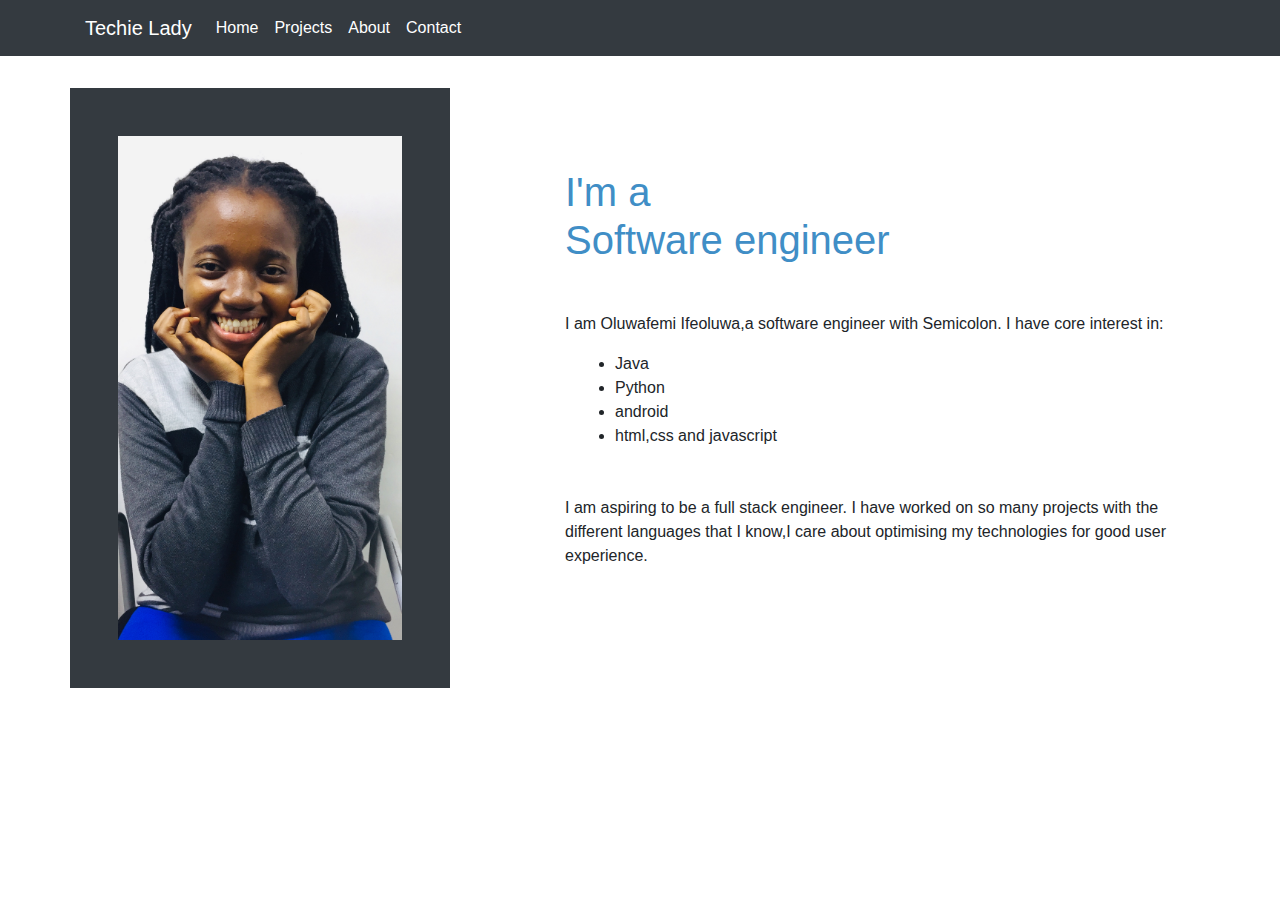
==== about.html @ 79ca0ab8 "Initial commit" ====
<!DOCTYPE html>
<html lang="en">
<head>
    <meta charset="UTF-8">
    <link rel="stylesheet" href="index.css">
    <link rel="stylesheet" href="https://stackpath.bootstrapcdn.com/bootstrap/4.5.0/css/bootstrap.min.css">
    <link rel="stylesheet" href="https://maxcdn.bootstrapcdn.com/font-awesome/4.7.0/css/font-awesome.min.css">
    <script src="https://code.jquery.com/jquery-3.5.1.min.js"></script>
    <!-- <script src="https://cdn.jsdelivr.net/npm/popper.js@1.16.0/dist/umd/popper.min.js"></script> -->
    <script src="https://stackpath.bootstrapcdn.com/bootstrap/4.5.0/js/bootstrap.min.js"></script>
    <meta name="viewport" content="width=device-width, initial-scale=1.0">
    <title>About me</title>
    <style>
        h1{
            margin-left: 100px;
            margin-top: 80px;
        
        }
        p{
            margin-left: 100px;
            margin-block-start: 3em;
        }
        li{
            margin-left: 150px; 
        }
    </style>
</head>
<body>
    <nav class="navbar navbar-expand-md navbar-dark bg-dark mb-3">
        <div class="container">
            <a href="index.html" class="navbar-brand mr-3">Techie Lady</a>
            <button type="button" class="navbar-toggler" data-toggle="collapse" data-target="#navbarCollapse">
                <span class="navbar-toggler-icon"></span>
            </button>
            <div class="collapse navbar-collapse" id="navbarCollapse">
                <div class="navbar-nav">
                    <a href="index.html" class="nav-item nav-link active">Home</a>
                    <a href="projects.html" class="nav-item nav-link active">Projects</a>
                    <a href="about.html" class="nav-item nav-link active">About</a>
                    <a href="contact.html" class="nav-item nav-link active">Contact</a>
                </div>
                
            </div>
        </div>    
    </nav>

    <div class="container pt-3">
        <div class="row">
            <div class="col-md-4 p-5 bg-dark">
                <img class="" src="Images/img3.JPG" alt="about me" width="100%"  style="background-color: black;">
            </div>
            <div class="col-md-8">
                <div> 
                    <h1>I'm a <br /> Software engineer</h1> 
                    <p>I am Oluwafemi Ifeoluwa,a software engineer with Semicolon. I have core interest in:</p> <li>Java</li> <li>Python</li> <li>android</li> <li> html,css and javascript</li>
                    <p>I am aspiring to be a full stack engineer. I have worked on so many projects with the different languages that I know,I care about optimising
                        my technologies for good user experience.</p>
                 </div>
            </div>
        </div>
    </div>
    
    </div>
    <!-- <div class="card" style=" width: 300px;">
        <img src="Images/IMG_20191124_081100_2 (3).jpg" alt="myImage" class="card-img-top" width="70%" height="50%">
        <div class="card-body-text-center">
            <h5 class="card-title">Oluwafemi Ifeoluwa</h5>
            <p class="card-text">Ife is a Software engineer and developer based in Lagos.
                She is specialised in Java,HTML5,CSS,Python and JavaScript
            </p>
            <a href="#" class="btn btn-primary">View profile</a>
        </div>
    </div> -->
    

</body>
</html>
---- index.css ----
.jumbotron{
    background-image:url(images/img.JPG);
   position: relative;
   margin-bottom: 2rem;
   height: 350px;
}

.overlayer{
    position: absolute;
    width: 100%;
    height: 100%;
    background-color: black;
    opacity: .6;
    left: 0;
    top: 0;
    z-index: 2;
}
.overlayer-text{
    position: absolute;
    width: 100%;
    height: 100%;
    left: 0;
    top: 0;
    z-index: 3;
    
    /* z-index: 1; */
}
.lead{
    color: beige;
}
h1{
    color: #408ec6;
}
.link{
    color: #408ec6;
}
.btn btn-danger btn-lg{
    background-color: red;
}
h3{
    color: white;
}
.head{
    color:#00008B ;
}
.text{
    font-size: large;
    margin-top: 80px;
    margin-left: 400px;
    margin-block-start: 3em;;
}
.jumbotron-img > img{
    background-color: navy;
    width: 50%;
    height: 200px;
    float: right;
    border-radius: 30%;
}
.navbar-dark .navbar-nav .nav-link {
    color: blue;
}
.bg-dark{
    background-color: black;
}
.btn-primary{
    margin-left:0px ;
    padding-left: 15px;
    margin-bottom: 20px;
}
.animal {
    background-color: navy;
    border-radius: 60px;
    display: flex;
    margin-left: 700px;
    margin-right: auto;
    margin-top: -196px;
    width: 30%;
  }
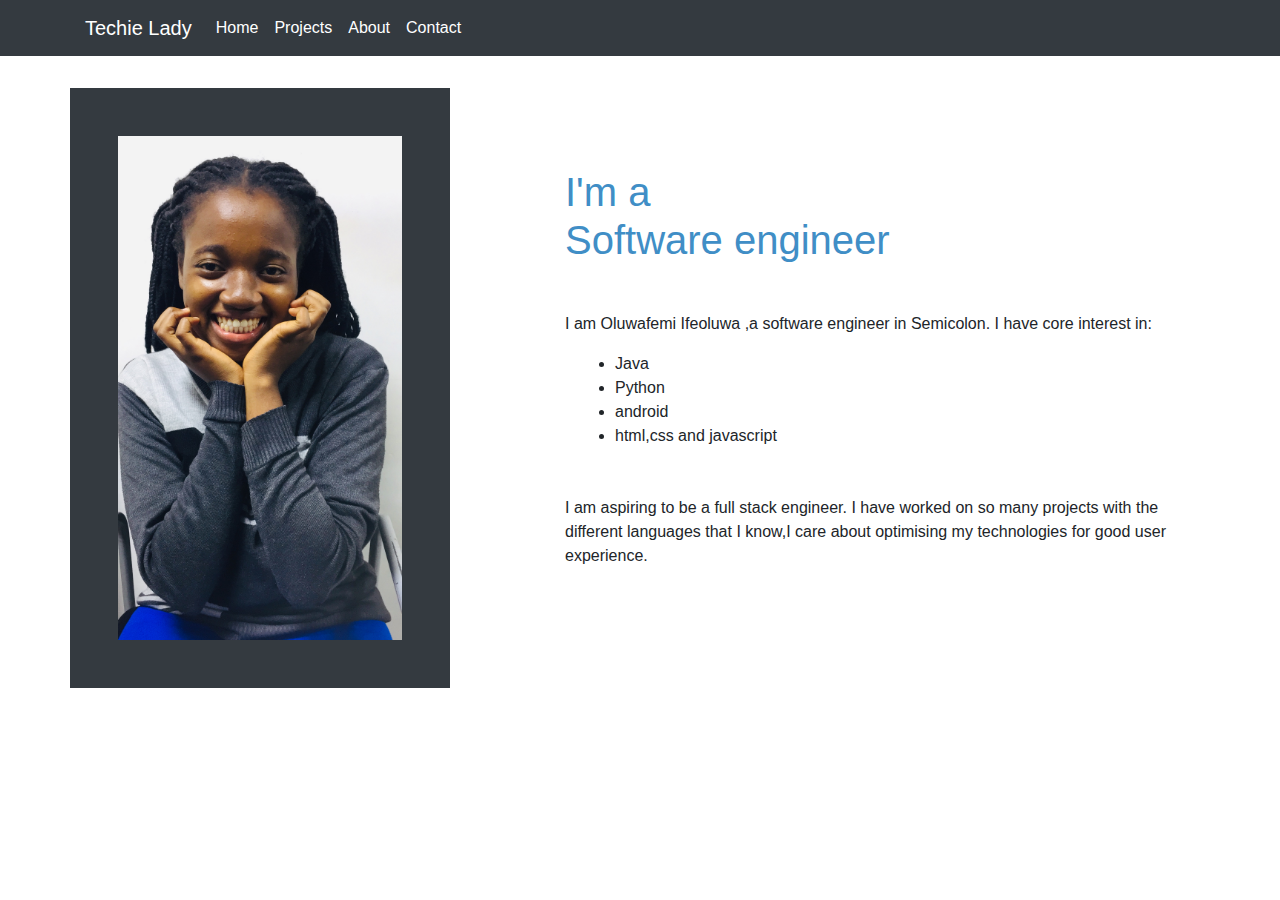
==== commit 72cb02ba: "Changes to be committed:" ====
--- a/about.html
+++ b/about.html
@@ -52,7 +52,7 @@
             <div class="col-md-8">
                 <div> 
                     <h1>I'm a <br /> Software engineer</h1> 
-                    <p>I am Oluwafemi Ifeoluwa,a software engineer with Semicolon. I have core interest in:</p> <li>Java</li> <li>Python</li> <li>android</li> <li> html,css and javascript</li>
+                    <p>I am Oluwafemi Ifeoluwa ,a software engineer in Semicolon. I have core interest in:</p> <li>Java</li> <li>Python</li> <li>android</li> <li> html,css and javascript</li>
                     <p>I am aspiring to be a full stack engineer. I have worked on so many projects with the different languages that I know,I care about optimising
                         my technologies for good user experience.</p>
                  </div>
--- a/index.css
+++ b/index.css
@@ -1,5 +1,5 @@
 .jumbotron{
-    background-image:url(images/img.JPG);
+    background-image:url(images/img.jpg);
    position: relative;
    margin-bottom: 2rem;
    height: 350px;
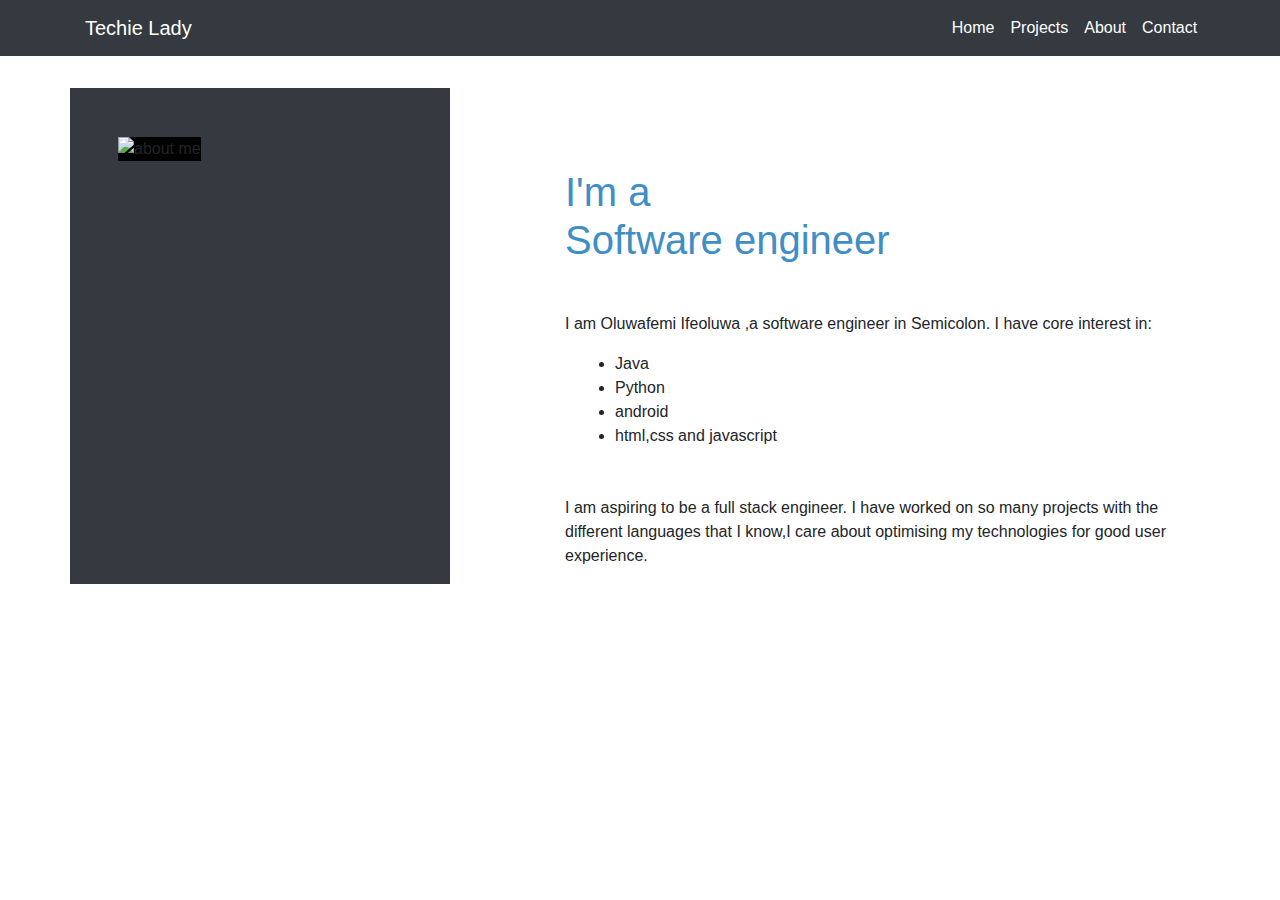
==== commit 5d7a8e16: "Update about.html" ====
--- a/about.html
+++ b/about.html
@@ -47,7 +47,7 @@
     <div class="container pt-3">
         <div class="row">
             <div class="col-md-4 p-5 bg-dark">
-                <img class="" src="Images/img3.JPG" alt="about me" width="100%"  style="background-color: black;">
+                <img class="" src="images/img3.JPG" alt="about me" width="100%"  style="background-color: black;">
             </div>
             <div class="col-md-8">
                 <div> 
@@ -59,6 +59,7 @@
             </div>
         </div>
     </div>
+    
     
     </div>
     <!-- <div class="card" style=" width: 300px;">
@@ -74,4 +75,4 @@
     
 
 </body>
-</html>+</html>
--- a/index.css
+++ b/index.css
@@ -39,6 +39,13 @@
 }
 h3{
     color: white;
+    position: relative;
+    /* left: 24rem; */
+    text-align: center;
+}
+#name{
+    text-align: center;
+    font-size: 4.5rem;
 }
 .head{
     color:#00008B ;
@@ -76,4 +83,8 @@
     margin-top: -196px;
     width: 30%;
   }
+ .active{
+    position: relative; 
+    left: 46rem;
+ }
   
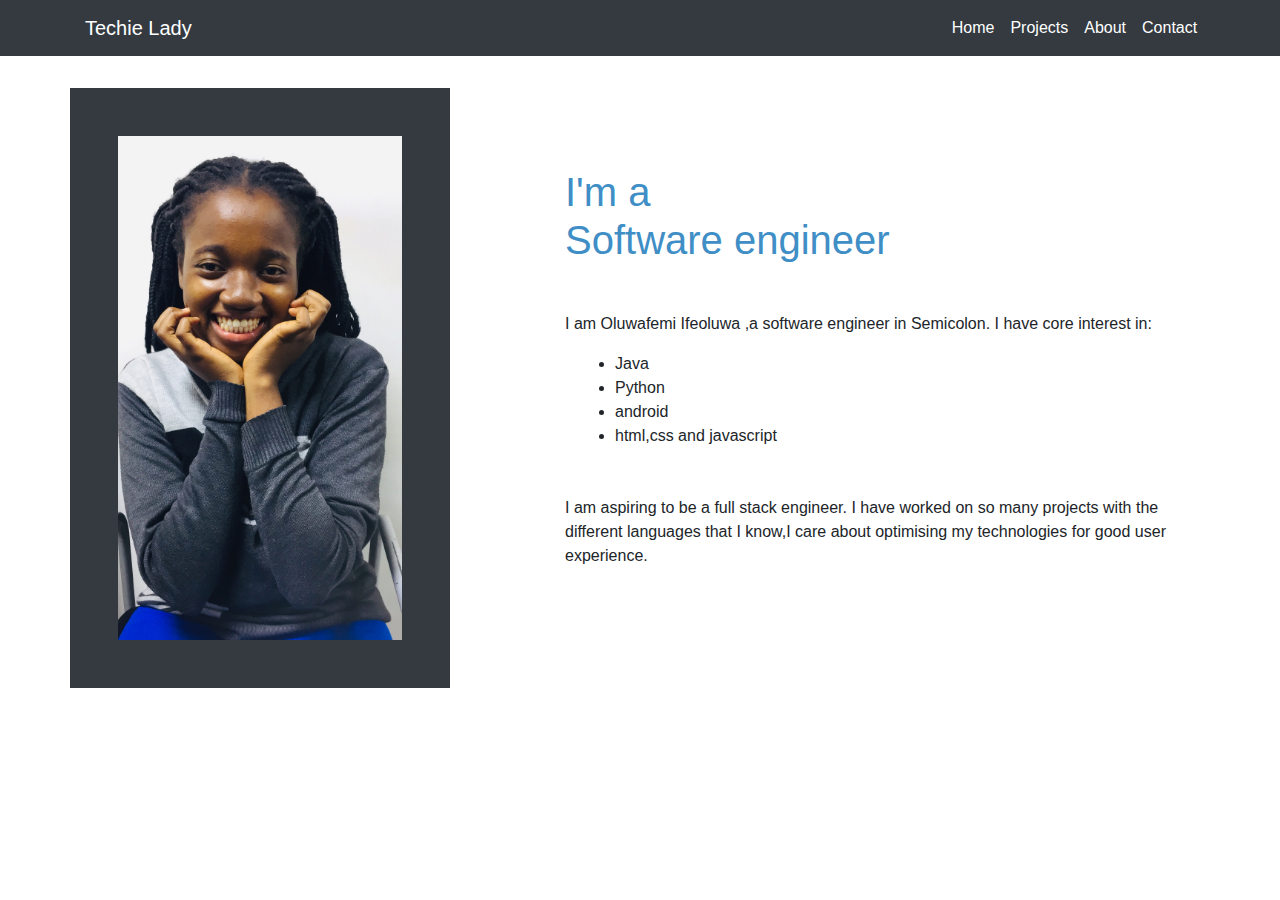
==== commit f9df520e: "Update about.html" ====
--- a/about.html
+++ b/about.html
@@ -47,7 +47,7 @@
     <div class="container pt-3">
         <div class="row">
             <div class="col-md-4 p-5 bg-dark">
-                <img class="" src="images/img3.JPG" alt="about me" width="100%"  style="background-color: black;">
+                <img class="" src="images/img3.jpg" alt="about me" width="100%"  style="background-color: black;">
             </div>
             <div class="col-md-8">
                 <div> 
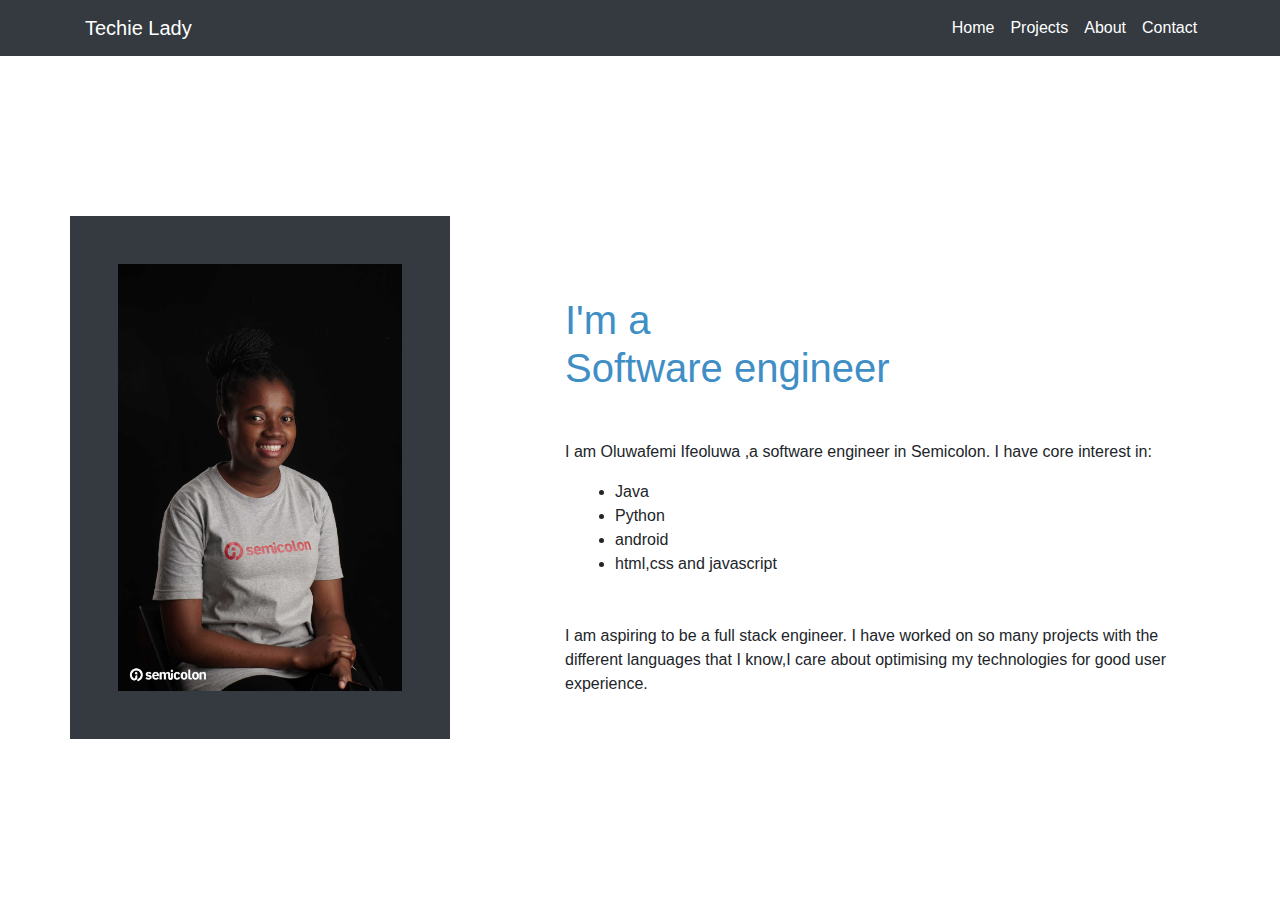
==== commit e1f9636e: "image changes" ====
--- a/about.html
+++ b/about.html
@@ -45,7 +45,7 @@
     </nav>
 
     <div class="container pt-3">
-        <div class="row">
+        <div class="row" style="padding-top: 8rem;">
             <div class="col-md-4 p-5 bg-dark">
                 <img class="" src="images/img3.jpg" alt="about me" width="100%"  style="background-color: black;">
             </div>
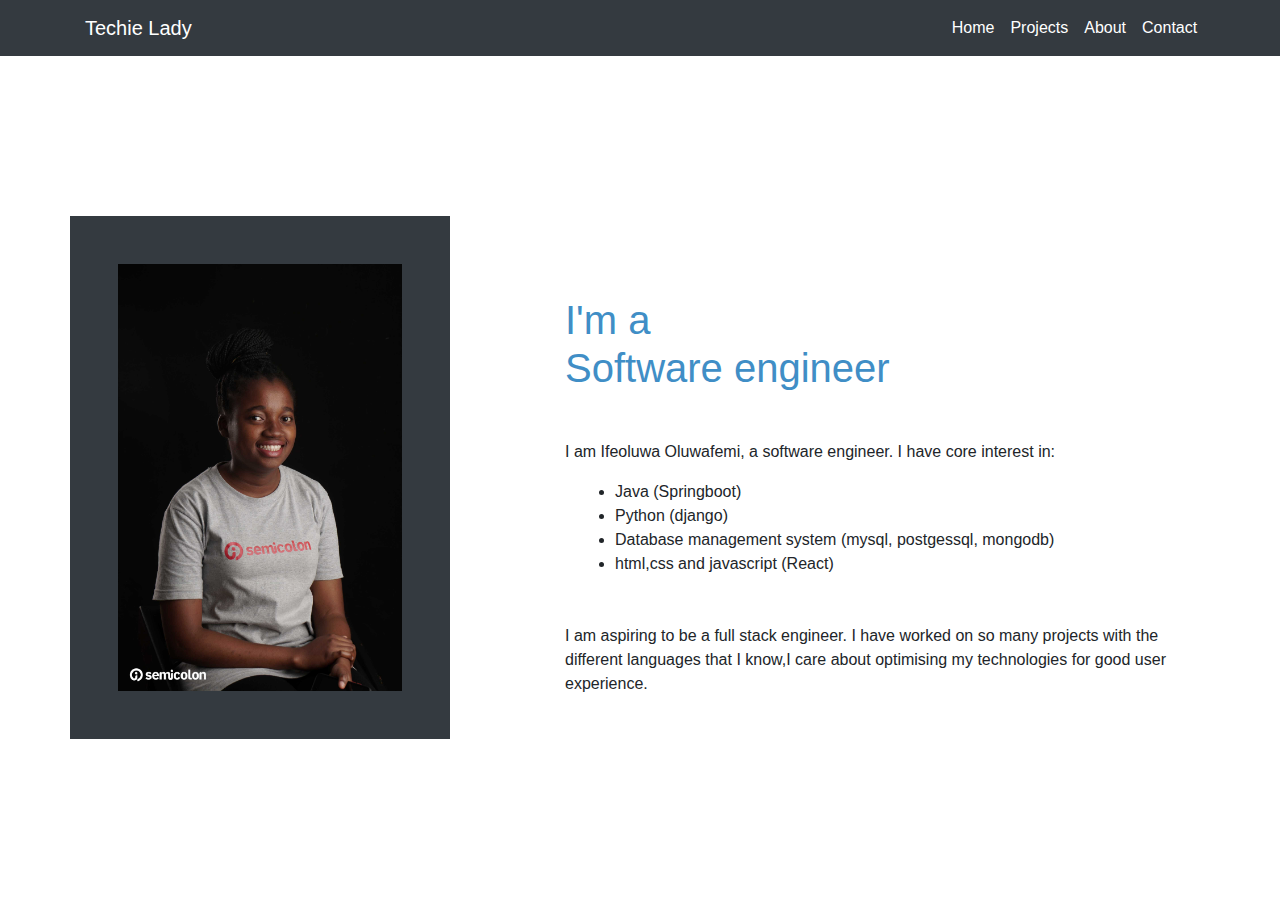
==== commit 7756802a: "recent changes" ====
--- a/about.html
+++ b/about.html
@@ -52,7 +52,7 @@
             <div class="col-md-8">
                 <div> 
                     <h1>I'm a <br /> Software engineer</h1> 
-                    <p>I am Oluwafemi Ifeoluwa ,a software engineer in Semicolon. I have core interest in:</p> <li>Java</li> <li>Python</li> <li>android</li> <li> html,css and javascript</li>
+                    <p>I am Ifeoluwa Oluwafemi, a software engineer. I have core interest in:</p> <li>Java (Springboot)</li> <li>Python (django)</li> <li>Database management system (mysql, postgessql, mongodb)</li> <li> html,css and javascript (React)</li>
                     <p>I am aspiring to be a full stack engineer. I have worked on so many projects with the different languages that I know,I care about optimising
                         my technologies for good user experience.</p>
                  </div>
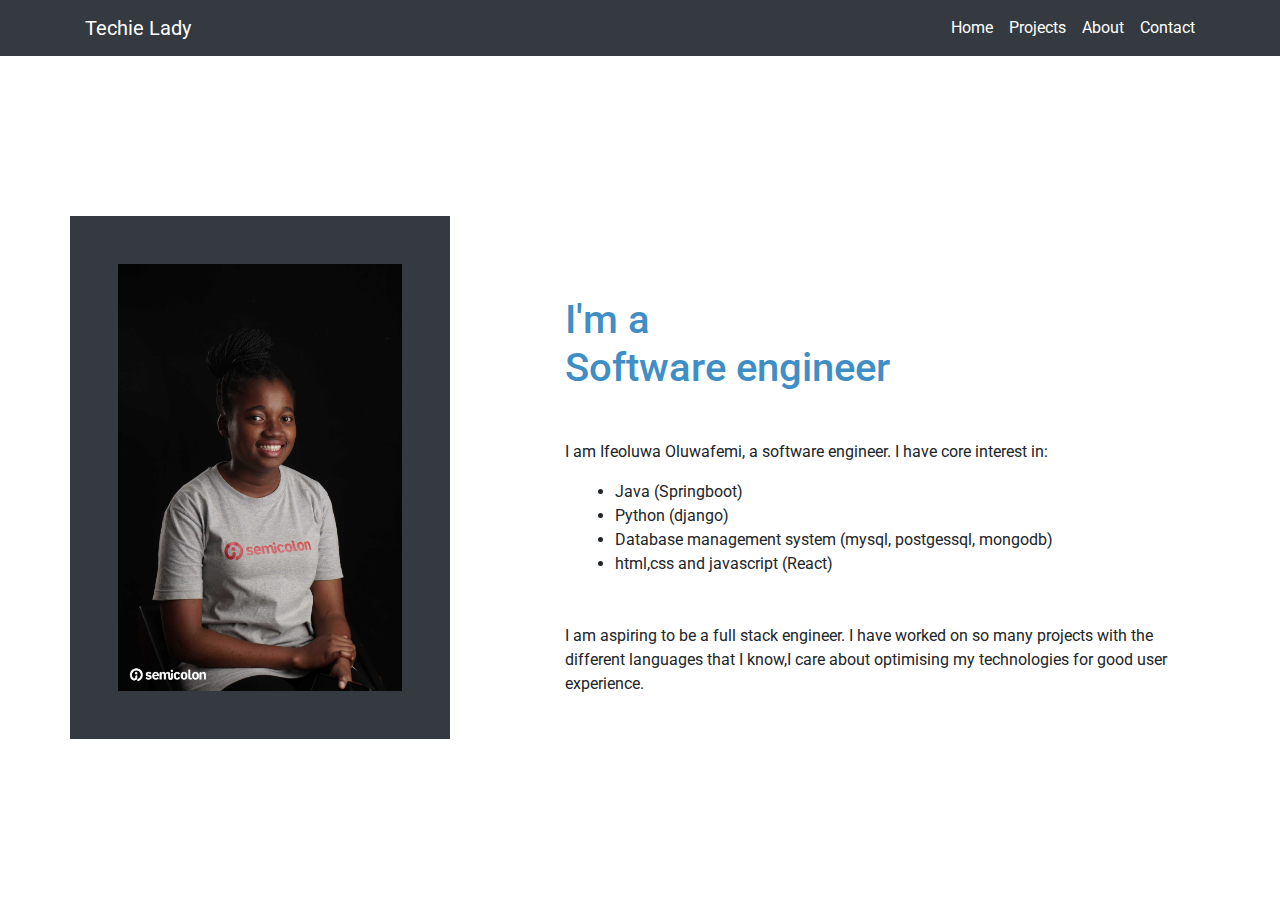
==== commit 5fefeb3d: "design changes" ====
--- a/about.html
+++ b/about.html
@@ -5,6 +5,8 @@
     <link rel="stylesheet" href="index.css">
     <link rel="stylesheet" href="https://stackpath.bootstrapcdn.com/bootstrap/4.5.0/css/bootstrap.min.css">
     <link rel="stylesheet" href="https://maxcdn.bootstrapcdn.com/font-awesome/4.7.0/css/font-awesome.min.css">
+    <link rel="preconnect" href="https://fonts.gstatic.com">
+    <link href="https://fonts.googleapis.com/css2?family=Roboto:ital,wght@0,300;0,500;1,300;1,500&display=swap" rel="stylesheet">
     <script src="https://code.jquery.com/jquery-3.5.1.min.js"></script>
     <!-- <script src="https://cdn.jsdelivr.net/npm/popper.js@1.16.0/dist/umd/popper.min.js"></script> -->
     <script src="https://stackpath.bootstrapcdn.com/bootstrap/4.5.0/js/bootstrap.min.js"></script>
@@ -14,14 +16,17 @@
         h1{
             margin-left: 100px;
             margin-top: 80px;
+            font-family: 'Roboto', sans-serif;
         
         }
         p{
             margin-left: 100px;
             margin-block-start: 3em;
+            font-family: 'Roboto', sans-serif;
         }
         li{
             margin-left: 150px; 
+            font-family: 'Roboto', sans-serif;
         }
     </style>
 </head>
--- a/index.css
+++ b/index.css
@@ -54,6 +54,7 @@
     font-size: large;
     margin-top: 80px;
     margin-left: 400px;
+    font-family: 'Roboto', sans-serif;
     margin-block-start: 3em;;
 }
 .jumbotron-img > img{
